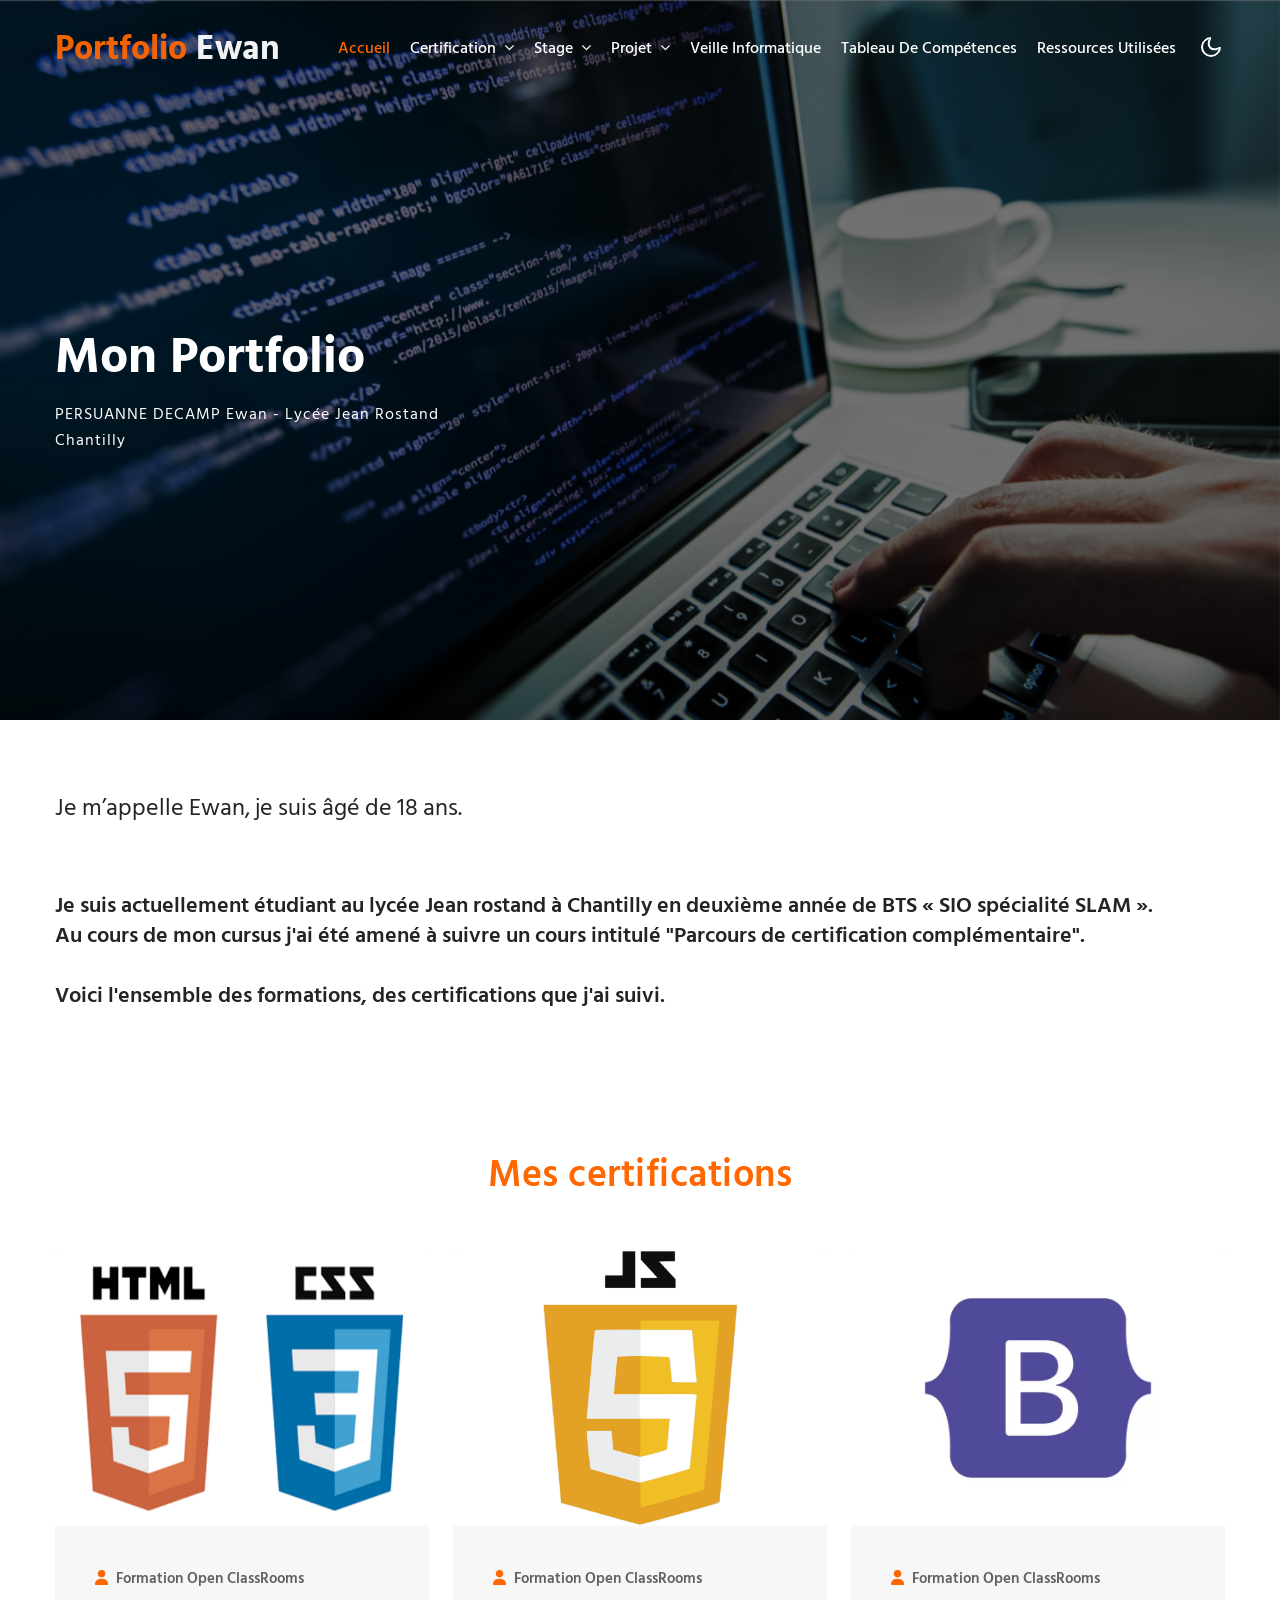
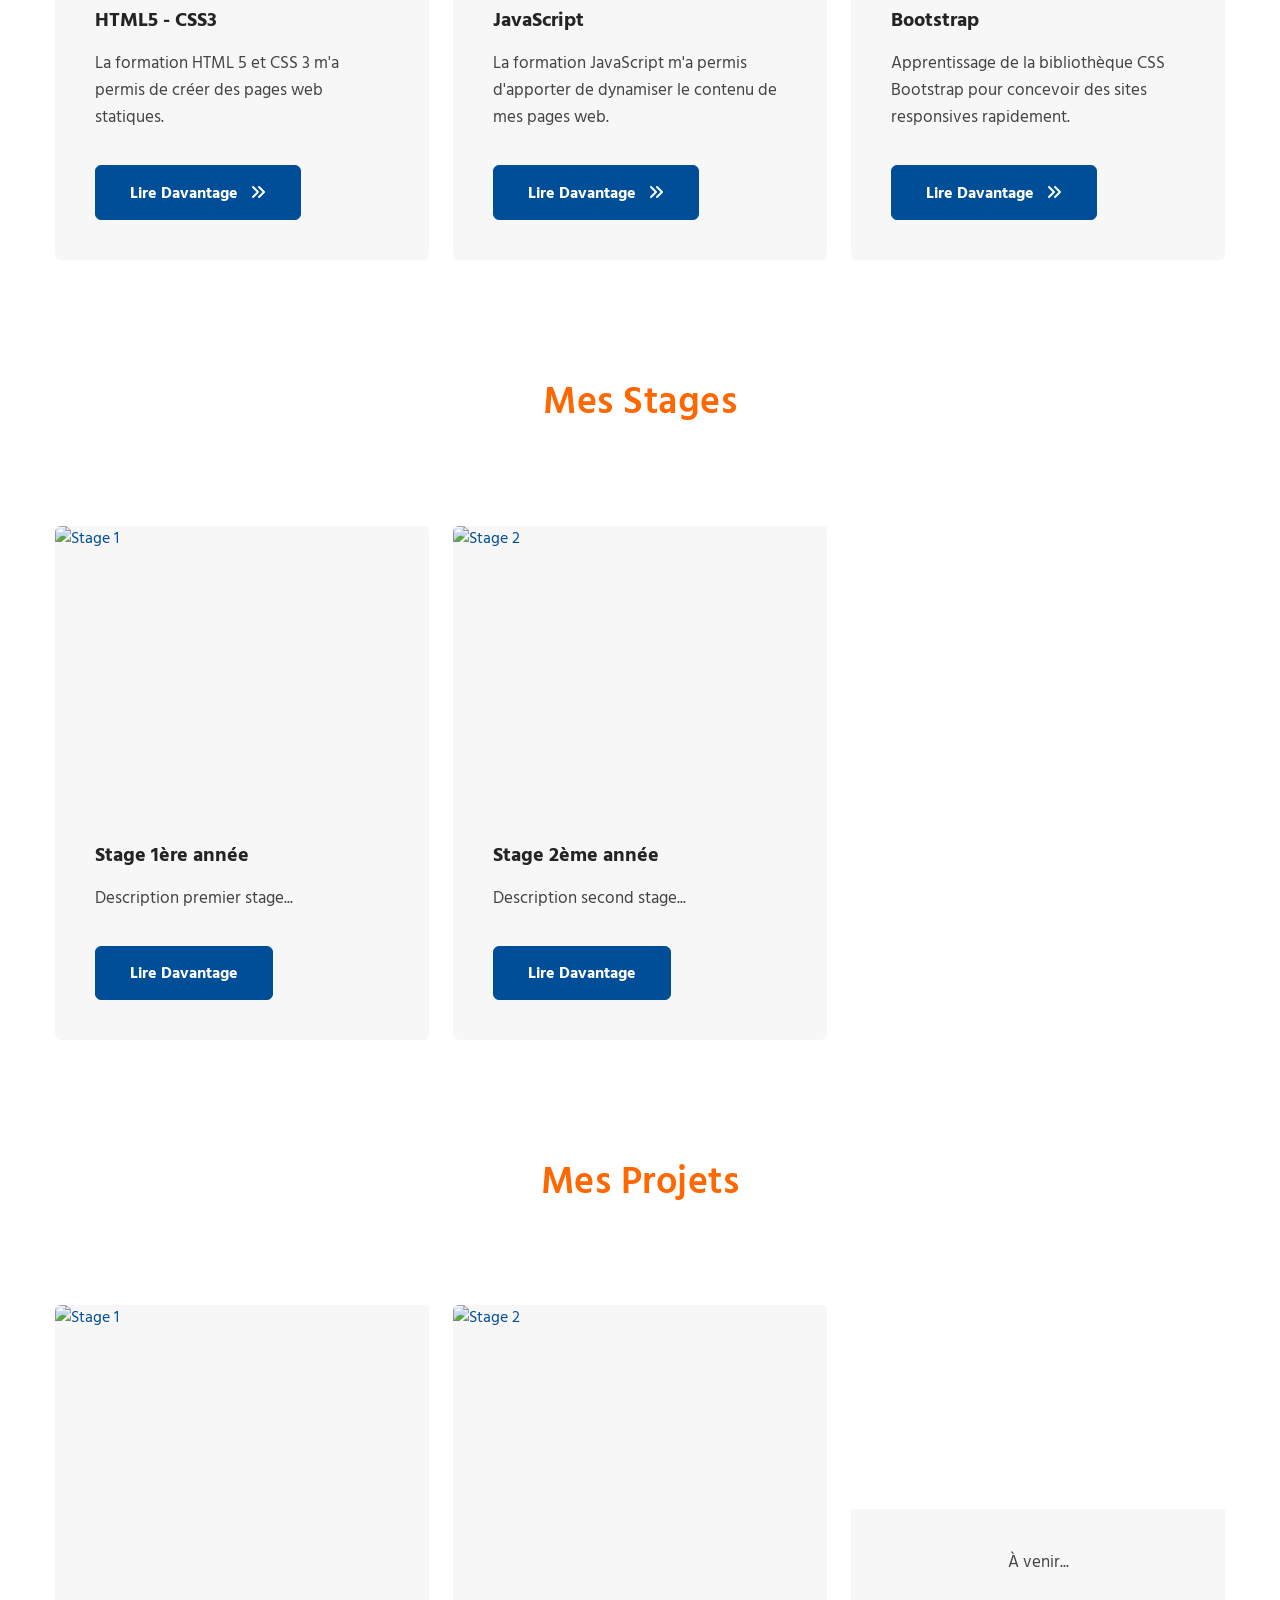
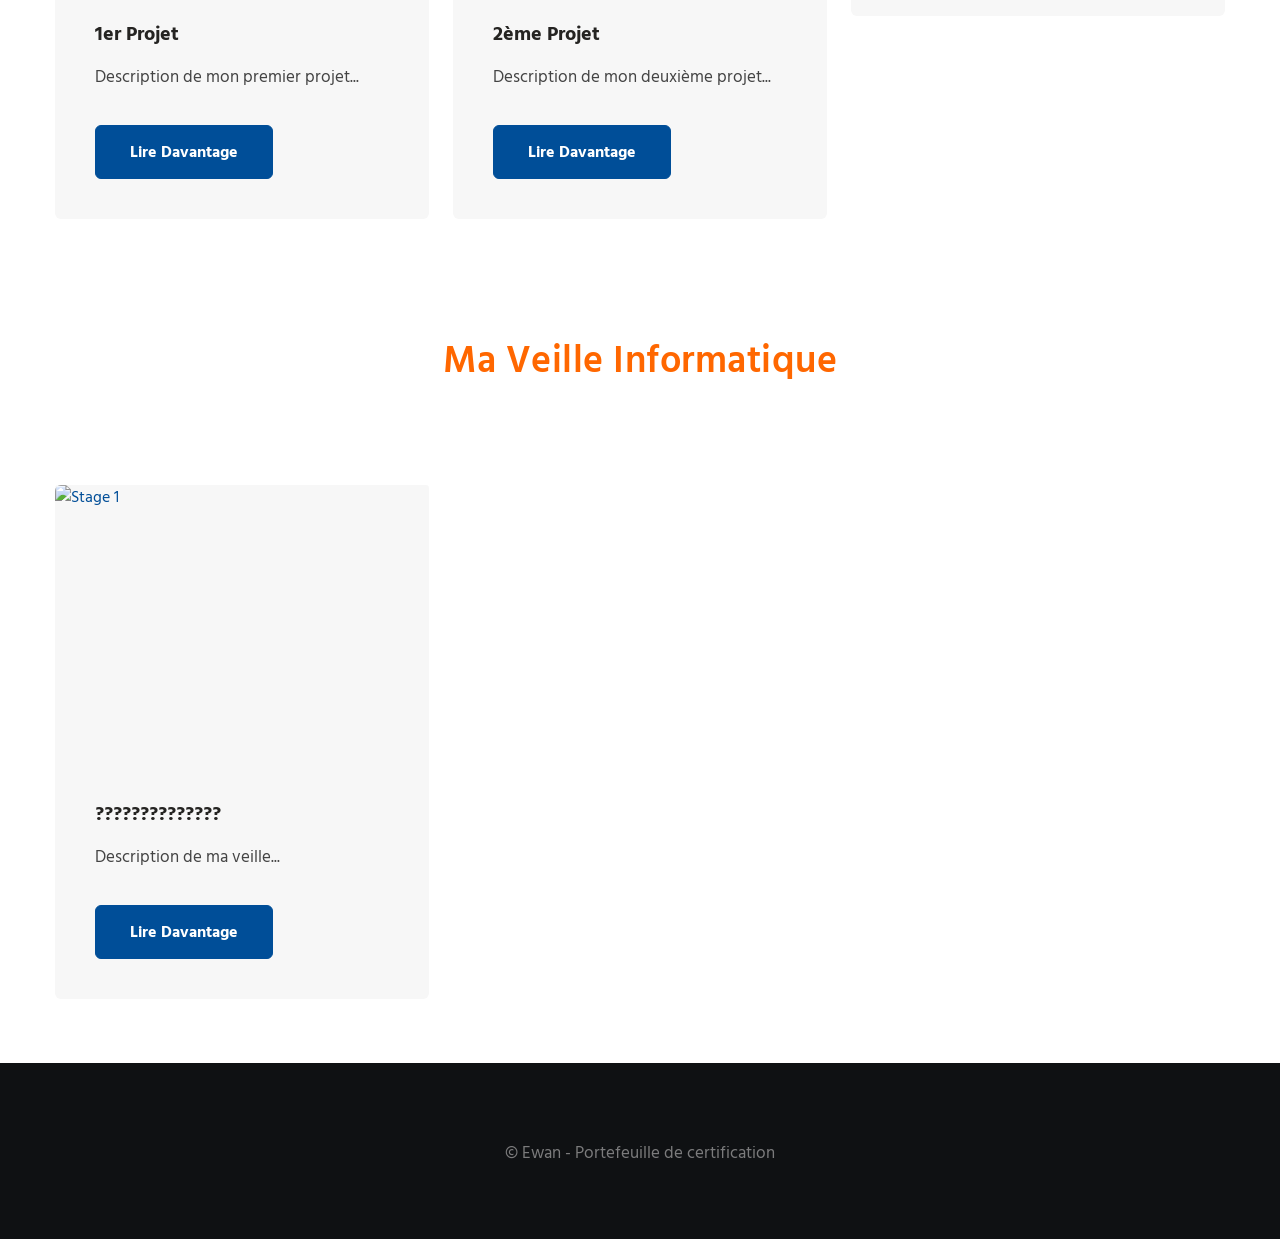
==== index.html @ 34024a9f "Ajout Excel" ====
<!doctype html>
<html lang="fr">

<head>
    <meta charset="utf-8">
    <meta name="viewport" content="width=device-width, initial-scale=1, shrink-to-fit=no">
    <title>Portfolio Ewan | BTS SIO</title>
    <link href="https://fonts.googleapis.com/css2?family=Hind+Siliguri:wght@300;400;500;600;700&display=swap"
        rel="stylesheet">
    <link rel="stylesheet" href="css/style.css">
    <link rel="stylesheet" href="css/font-awesome.min.css">
    <meta name="robots" content="noindex,nofollow,noarchive,nocache" />
    <meta name="robots" content="noimageindex">
</head>

<body>

    <header id="site-header" class="fixed-top">
        <div class="container">
            <nav class="navbar navbar-expand-lg navbar-light stroke py-lg-0">
                <h1><a class="navbar-brand pe-xl-5 pe-lg-4" href="index.html">
                        <span class="w3yellow">Portfolio</span> Ewan
                    </a></h1>
                <button class="navbar-toggler collapsed" type="button" data-bs-toggle="collapse"
                    data-bs-target="#navbarScroll" aria-controls="navbarScroll" aria-expanded="false"
                    aria-label="Toggle navigation">
                    <span class="navbar-toggler-icon fa icon-expand fa-bars"></span>
                    <span class="navbar-toggler-icon fa icon-close fa-times"></span>
                </button>
                <div class="collapse navbar-collapse" id="navbarScroll">
                    <ul class="navbar-nav me-lg-auto my-2 my-lg-0 navbar-nav-scroll">
                        <li class="nav-item">
                            <a class="nav-link active" aria-current="page" href="index.html">Accueil</a>
                        </li>
                        <li class="nav-item dropdown">
                            <a class="nav-link dropdown-toggle" href="#" id="navbarDropdown3" role="button"
                                data-bs-toggle="dropdown" aria-expanded="false">
                                Certification <span class="fa fa-angle-down ms-1"></span>
                            </a>
                            <ul class="dropdown-menu" aria-labelledby="navbarDropdown3">
                                <li><a class="dropdown-item pt-2" href="html.html">HTML - CSS</a></li>
                                <li><a class="dropdown-item" href="anssi.html">Cybersécurité ANSSI</a></li>
                                <li><a class="dropdown-item" href="bootstrap.html">Bootstrap</a></li>
                            </ul>
                        </li>
                        <li class="nav-item dropdown">
                            <a class="nav-link dropdown-toggle" href="#" id="navbarDropdown2" role="button"
                            data-bs-toggle="dropdown" aria-expanded="false">
                            Stage <span class="fa fa-angle-down ms-1"></span>
                        </a>
                        <ul class="dropdown-menu" aria-labelledby="navbarDropdown2">
                            <li><a class="dropdown-item pt-2" href="stage1.pdf" target="_blank">Première année</a>
                            </li>
                            <li><a class="dropdown-item" href="stage2.pdf" target="_blank">Seconde année</a></li>
                        </ul>
                    </li>
                    <li class="nav-item dropdown">
                        <a class="nav-link dropdown-toggle" href="#" id="navbarDropdown1" role="button"
                            data-bs-toggle="dropdown" aria-expanded="false">
                            Projet <span class="fa fa-angle-down ms-1"></span>
                        </a>
                        <ul class="dropdown-menu" aria-labelledby="navbarDropdown1">
                            <li><a class="dropdown-item pt-2" href="pp1.html">GSB</a></li>
                        </ul>
                    </li>
                    <li class="nav-item">
                        <a class="nav-link" href="veille.html">Veille informatique</a>
                    </li>
                    <li class="nav-item">
                        <a class="nav-link" href="./TABLEAU DE SYNTHESE Ewan PERSUANNE DECAMP.xlsx" target="_blank">Tableau de compétences</a>
                    </li>
                    <li class="nav-item">
                        <a class="nav-link" href="ressources.html">Ressources utilisées</a>
                    </li>
                </ul>
            </div>
            <div class="mobile-position">
                <nav class="navigation">
                    <div class="theme-switch-wrapper">
                        <label class="theme-switch" for="checkbox">
                            <input type="checkbox" id="checkbox">
                            <div class="mode-container">
                                <i class="gg-sun"></i>
                                <i class="gg-moon"></i>
                            </div>
                        </label>
                        </div>
                    </nav>
                </div>
            </nav>
        </div>
    </header>


    <section class="w3l-main-slider banner-slider" id="home">
        <div class="owl-one owl-carousel owl-theme">
            <div class="item">
                <div class="slider-info banner-view banner-top1">
                    <div class="container">
                        <div class="banner-info">
                            <h3><strong>Mon Portfolio</strong></h3>
                            <div class="banner-info-top">
                                <p>PERSUANNE DECAMP Ewan - Lycée Jean Rostand Chantilly</p>

                            </div>
                        </div>

                    </div>
                </div>
            </div>
        </div>


    </section>


    <section class="w3l-products w3l-faq-block py-5" id="projects">
        <div class="container py-lg-5 py-md-4 py-2">
            <div class="row ">
                <h3 class="title-w3l mb-lg-5 mb-4">Je m’appelle Ewan, je suis âgé de 18 ans.
                </h3>
                <h4 class="head">
                    Je suis actuellement étudiant au lycée Jean rostand à Chantilly en deuxième année de BTS « SIO
                    spécialité SLAM ». <br>
                    Au cours de mon cursus j'ai été amené à suivre un cours intitulé "Parcours de certification
                    complémentaire". <br>
                    <br> Voici l'ensemble des formations, des certifications que j'ai suivi.
                </h4>

            </div>
        </div>
    </section>

    <div style="margin: 8px auto; display: block; text-align:center;"></div>

    <section class="w3l-courses" id="blog">
        <div class="blog py-5" id="classes">
            <div class="container py-lg-5">
                <div class="header-secw3 text-center">
                    <h3 class="title-subhny mb-2"><span>Mes certifications</span></h3>

                </div>

                <div class="row align-items-center">
                    <div class="col-lg-4 col-md-6 mt-lg-5 mt-4">
                        <div class="card h-100">
                            <div class="card-header p-0 position-relative">
                                <a href="html.html" class="zoom d-block">
                                    <img class="card-img-bottom d-block" src="images/htmlcss.png" alt="Card image cap">
                                </a>
                            </div>
                            <div class="card-body course-details">
                                <div class="course-meta mb-3">
                                    <div class="meta-item course-lesson">
                                        <a href="#"><span class="fas fa-user"></span>
                                            <span class="meta-value">Formation Open ClassRooms </span></a>
                                    </div>
                                </div>
                                <a href="html.html" class="course-desc">HTML5 - CSS3</a>
                                <p class="mt-3">La formation HTML 5 et CSS 3 m'a permis de créer des pages web
                                    statiques.</p>
                                <div class="blog-bottom-info">
                                    <a href="html.html" class="btn btn-primary btn-style mt-4">Lire davantage
                                        <span class="fas fa-angle-double-right ms-2"></span></a>
                                </div>
                            </div>
                        </div>
                    </div>

                    <div class="col-lg-4 col-md-6 mt-lg-5 mt-4">
                        <div class="card h-100">
                            <div class="card-header p-0 position-relative">
                                <a href="cyber.html" class="zoom d-block">
                                    <img class="card-img-bottom d-block" src="images/JavaScript.jpg" alt="Card image cap">
                                </a>
                            </div>
                            <div class="card-body course-details">
                                <div class="course-meta mb-3">
                                    <div class="meta-item course-lesson">
                                        <a href="#"><span class="fas fa-user"></span>
                                            <span class="meta-value">Formation Open ClassRooms </span></a>
                                    </div>
                                </div>
                                <a href="cyber.html" class="course-desc">JavaScript</a>
                                <p class="mt-3">La formation JavaScript m'a permis d'apporter de 
                                    dynamiser le contenu de mes pages web.</p>
                                <div class="blog-bottom-info">
                                    <a href="cyber.html" class="btn btn-primary btn-style mt-4">Lire davantage
                                        <span class="fas fa-angle-double-right ms-2"></span></a>
                                </div>
                            </div>
                        </div>
                    </div>

                    <div class="col-lg-4 col-md-6 mt-lg-5 mt-4">
                        <div class="card h-100">
                            <div class="card-header p-0 position-relative">
                                <a href="bootstrap.html" class="zoom d-block">
                                    <img class="card-img-bottom d-block" src="images/bootstrap.jpg" alt="Card image cap">
                                </a>
                            </div>
                            <div class="card-body course-details">
                                <div class="course-meta mb-3">
                                    <div class="meta-item course-lesson">
                                        <a href="#"><span class="fas fa-user"></span>
                                            <span class="meta-value">Formation Open ClassRooms </span></a>
                                    </div>
                                </div>
                                <a href="bootstrap.html" class="course-desc">Bootstrap</a>
                                <p class="mt-3">Apprentissage de la bibliothèque CSS Bootstrap pour concevoir des sites
                                    responsives rapidement.</p>
                                <div class="blog-bottom-info">
                                    <a href="bootstrap.html" class="btn btn-primary btn-style mt-4">Lire davantage
                                        <span class="fas fa-angle-double-right ms-2"></span></a>
                                </div>
                            </div>
                        </div>
                    </div>
                </div>

            </div>
        </div>
        </div>
    </section>

    <section class="w3l-courses" id="stage">
        <div class="blog py-5">
            <div class="container py-lg-5">
                <div class="header-secw3 text-center mb-5">
                    <h3 class="title-subhny mb-2"><span>Mes Stages</span></h3>
                </div>
                <div class="row align-items-center">
                    <div class="col-lg-4 col-md-6 mt-lg-5 mt-4">
                        <div class="card h-100">
                            <div class="card-header p-0 position-relative">
                                <a href="stage1.pdf" target="_blank" class="zoom d-block">
                                    <img class="card-img-bottom d-block" src="images/stage.png" alt="Stage 1">
                                </a>
                            </div>
                            <div class="card-body course-details">
                                <a href="stage1.pdf" target="_blank" class="course-desc">Stage 1ère année</a>
                                <p class="mt-3">Description premier stage...</p>
                                <div class="blog-bottom-info">
                                    <a href="stage1.pdf" target="_blank" class="btn btn-primary btn-style mt-4">Lire
                                        davantage</a>
                                </div>
                            </div>
                        </div>
                    </div>
                    <div class="col-lg-4 col-md-6 mt-lg-5 mt-4">
                        <div class="card h-100">
                            <div class="card-header p-0 position-relative">
                                <a href="stage2.pdf" target="_blank" class="zoom d-block">
                                    <img class="card-img-bottom d-block" src="images/stage.png" alt="Stage 2">
                                </a>
                            </div>
                            <div class="card-body course-details">
                                <a href="stage2.pdf" target="_blank" class="course-desc">Stage 2ème année</a>
                                <p class="mt-3">Description second stage...</p>
                                <div class="blog-bottom-info">
                                    <a href="stage2.pdf" target="_blank" class="btn btn-primary btn-style mt-4">Lire
                                        davantage</a>
                                </div>
                            </div>
                        </div>
                    </div>
                </div>
            </div>
        </div>
    </section>

    <section class="w3l-courses" id="stage">
        <div class="blog py-5">
            <div class="container py-lg-5">
                <div class="header-secw3 text-center mb-5">
                    <h3 class="title-subhny mb-2"><span>Mes Projets</span></h3>
                </div>
                <div class="row align-items-center">
                    <div class="col-lg-4 col-md-6 mt-lg-5 mt-4">
                        <div class="card h-100">
                            <div class="card-header p-0 position-relative">
                                <a href="stage1.pdf" target="_blank" class="zoom d-block">
                                    <img class="card-img-bottom d-block" src="images/stage.png" alt="Stage 1">
                                </a>
                            </div>
                            <div class="card-body course-details">
                                <a href="stage1.pdf" target="_blank" class="course-desc">1er Projet</a>
                                <p class="mt-3">Description de mon premier projet...</p>
                                <div class="blog-bottom-info">
                                    <a href="stage1.pdf" target="_blank" class="btn btn-primary btn-style mt-4">Lire
                                        davantage</a>
                                </div>
                            </div>
                        </div>
                    </div>
                    <div class="col-lg-4 col-md-6 mt-lg-5 mt-4">
                        <div class="card h-100">
                            <div class="card-header p-0 position-relative">
                                <a href="stage2.pdf" target="_blank" class="zoom d-block">
                                    <img class="card-img-bottom d-block" src="images/stage.png" alt="Stage 2">
                                </a>
                            </div>
                            <div class="card-body course-details">
                                <a href="stage2.pdf" target="_blank" class="course-desc">2ème Projet</a>
                                <p class="mt-3">Description de mon deuxième projet...</p>
                                <div class="blog-bottom-info">
                                    <a href="stage2.pdf" target="_blank" class="btn btn-primary btn-style mt-4">Lire
                                        davantage</a>
                                </div>
                            </div>
                        </div>
                    </div>
                    <div class="col-lg-4 col-md-6 mt-lg-5 mt-4">
                        <div class="card h-100">
                            <div class="card-body course-details d-flex align-items-center justify-content-center">
                                <p>À venir...</p>
                            </div>
                        </div>
                    </div>
                </div>
            </div>
        </div>
    </section>

    <section class="w3l-courses" id="stage">
        <div class="blog py-5">
            <div class="container py-lg-5">
                <div class="header-secw3 text-center mb-5">
                    <h3 class="title-subhny mb-2"><span>Ma Veille Informatique</span></h3>
                </div>
                <div class="row align-items-center">
                    <div class="col-lg-4 col-md-6 mt-lg-5 mt-4">
                        <div class="card h-100">
                            <div class="card-header p-0 position-relative">
                                <a href="stage1.pdf" target="_blank" class="zoom d-block">
                                    <img class="card-img-bottom d-block" src="images/stage.png" alt="Stage 1">
                                </a>
                            </div>
                            <div class="card-body course-details">
                                <a href="stage1.pdf" target="_blank" class="course-desc">??????????????</a>
                                <p class="mt-3">Description de ma veille...</p>
                                <div class="blog-bottom-info">
                                    <a href="stage1.pdf" target="_blank" class="btn btn-primary btn-style mt-4">Lire
                                        davantage</a>
                                </div>
                            </div>
                        </div>
                    </div>
                </div>
            </div>
        </div>
    </section>

    <footer class="w3l-footer-29-main">
        <div class="footer-29 py-5">
            <div class="container py-lg-4">

                <div class="bottom-copies text-center">
                    <p class="copy-footer-29">© Ewan - Portefeuille de certification
                    </p>
                </div>
            </div>
        </div>


        <button onclick="topFunction()" id="movetop" title="Go to top">
            <span class="fa fa-angle-up"></span>
        </button>
        <script>

            window.onscroll = function () {
                scrollFunction()
            };

            function scrollFunction() {
                if (document.body.scrollTop > 20 || document.documentElement.scrollTop > 20) {
                    document.getElementById("movetop").style.display = "block";
                } else {
                    document.getElementById("movetop").style.display = "none";
                }
            }


            function topFunction() {
                document.body.scrollTop = 0;
                document.documentElement.scrollTop = 0;
            }

        </script>


    </footer>

    <script src="js/jquery-3.3.1.min.js"></script>
    <script src="js/theme-change.js"></script>

    <script src="js/jquery-1.9.1.min.js"></script>

    <script>
        const items = document.querySelectorAll(".accordion button");

        function toggleAccordion() {
            const itemToggle = this.getAttribute('aria-expanded');

            for (i = 0; i < items.length; i++) {
                items[i].setAttribute('aria-expanded', 'false');
            }

            if (itemToggle == 'false') {
                this.setAttribute('aria-expanded', 'true');
            }
        }

        items.forEach(item => item.addEventListener('click', toggleAccordion));

    </script>


    <script src="js/easyResponsiveTabs.js"></script>

    <script type="text/javascript">
        $(document).ready(function () {

            $('#parentHorizontalTab').easyResponsiveTabs({
                type: 'default', //Types: default, vertical, accordion
                width: 'auto', //auto or any width like 600px
                fit: true, // 100% fit in a container
                tabidentify: 'hor_1', // The tab groups identifier
                activate: function (event) { // Callback function if tab is switched
                    var $tab = $(this);
                    var $info = $('#nested-tabInfo');
                    var $name = $('span', $info);
                    $name.text($tab.text());
                    $info.show();
                }
            });
        });

    </script>

    <script src="js/owl.carousel.js"></script>

    <script>
        $(document).ready(function () {
            $('.owl-one').owlCarousel({
                loop: true,
                margin: 0,
                nav: false,
                responsiveClass: true,
                autoplay: true,
                autoplayTimeout: 5000,
                autoplaySpeed: 1000,
                autoplayHoverPause: false,
                responsive: {
                    0: {
                        items: 1
                    },
                    480: {
                        items: 1
                    },
                    667: {
                        items: 1
                    },
                    1000: {
                        items: 1
                    }
                }
            })
        })

    </script>

    <script>
        $(document).ready(function () {
            $("#owl-demo1").owlCarousel({
                loop: true,
                margin: 200,
                nav: false,
                responsiveClass: true,
                responsive: {
                    0: {
                        items: 1,
                        nav: false
                    },
                    736: {
                        items: 1,
                        nav: false
                    },
                    1000: {
                        items: 2,
                        nav: false,
                        margin: 30,
                        loop: false
                    }
                }
            })
        })

    </script>

    <script src="js/jquery.magnific-popup.min.js"></script>
    <script>
        $(document).ready(function () {
            $('.popup-with-zoom-anim').magnificPopup({
                type: 'inline',

                fixedContentPos: false,
                fixedBgPos: true,

                overflowY: 'auto',

                closeBtnInside: true,
                preloader: false,

                midClick: true,
                removalDelay: 300,
                mainClass: 'my-mfp-zoom-in'
            });

            $('.popup-with-move-anim').magnificPopup({
                type: 'inline',

                fixedContentPos: false,
                fixedBgPos: true,

                overflowY: 'auto',

                closeBtnInside: true,
                preloader: false,

                midClick: true,
                removalDelay: 300,
                mainClass: 'my-mfp-slide-bottom'
            });
        });

    </script>

    <script>
        $(window).on("scroll", function () {
            var scroll = $(window).scrollTop();

            if (scroll >= 80) {
                $("#site-header").addClass("nav-fixed");
            } else {
                $("#site-header").removeClass("nav-fixed");
            }
        });


        $(".navbar-toggler").on("click", function () {
            $("header").toggleClass("active");
        });
        $(document).on("ready", function () {
            if ($(window).width() > 991) {
                $("header").removeClass("active");
            }
            $(window).on("resize", function () {
                if ($(window).width() > 991) {
                    $("header").removeClass("active");
                }
            });
        });

    </script>

    <script>
        $(function () {
            $('.navbar-toggler').click(function () {
                $('body').toggleClass('noscroll');
            })
        });
    </script>

    <script src="js/bootstrap.min.js"></script>


</body>

</html>
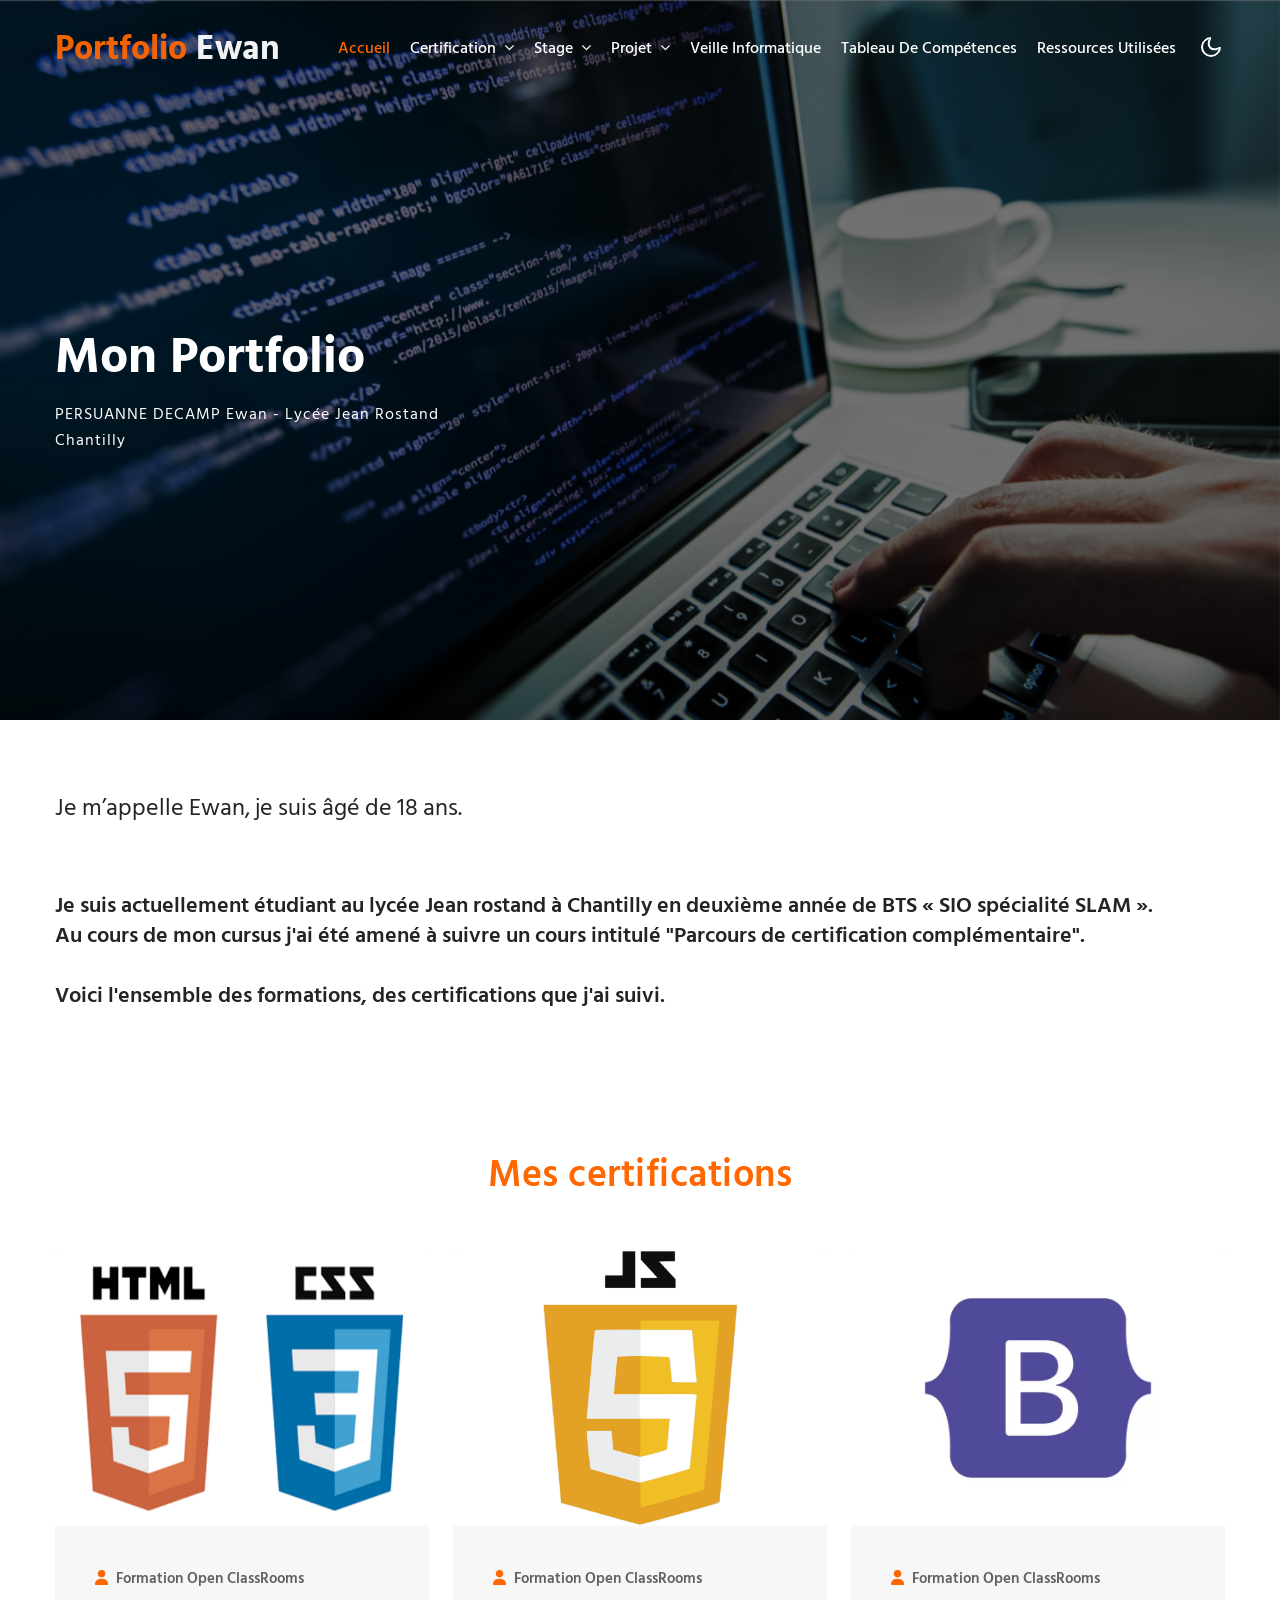
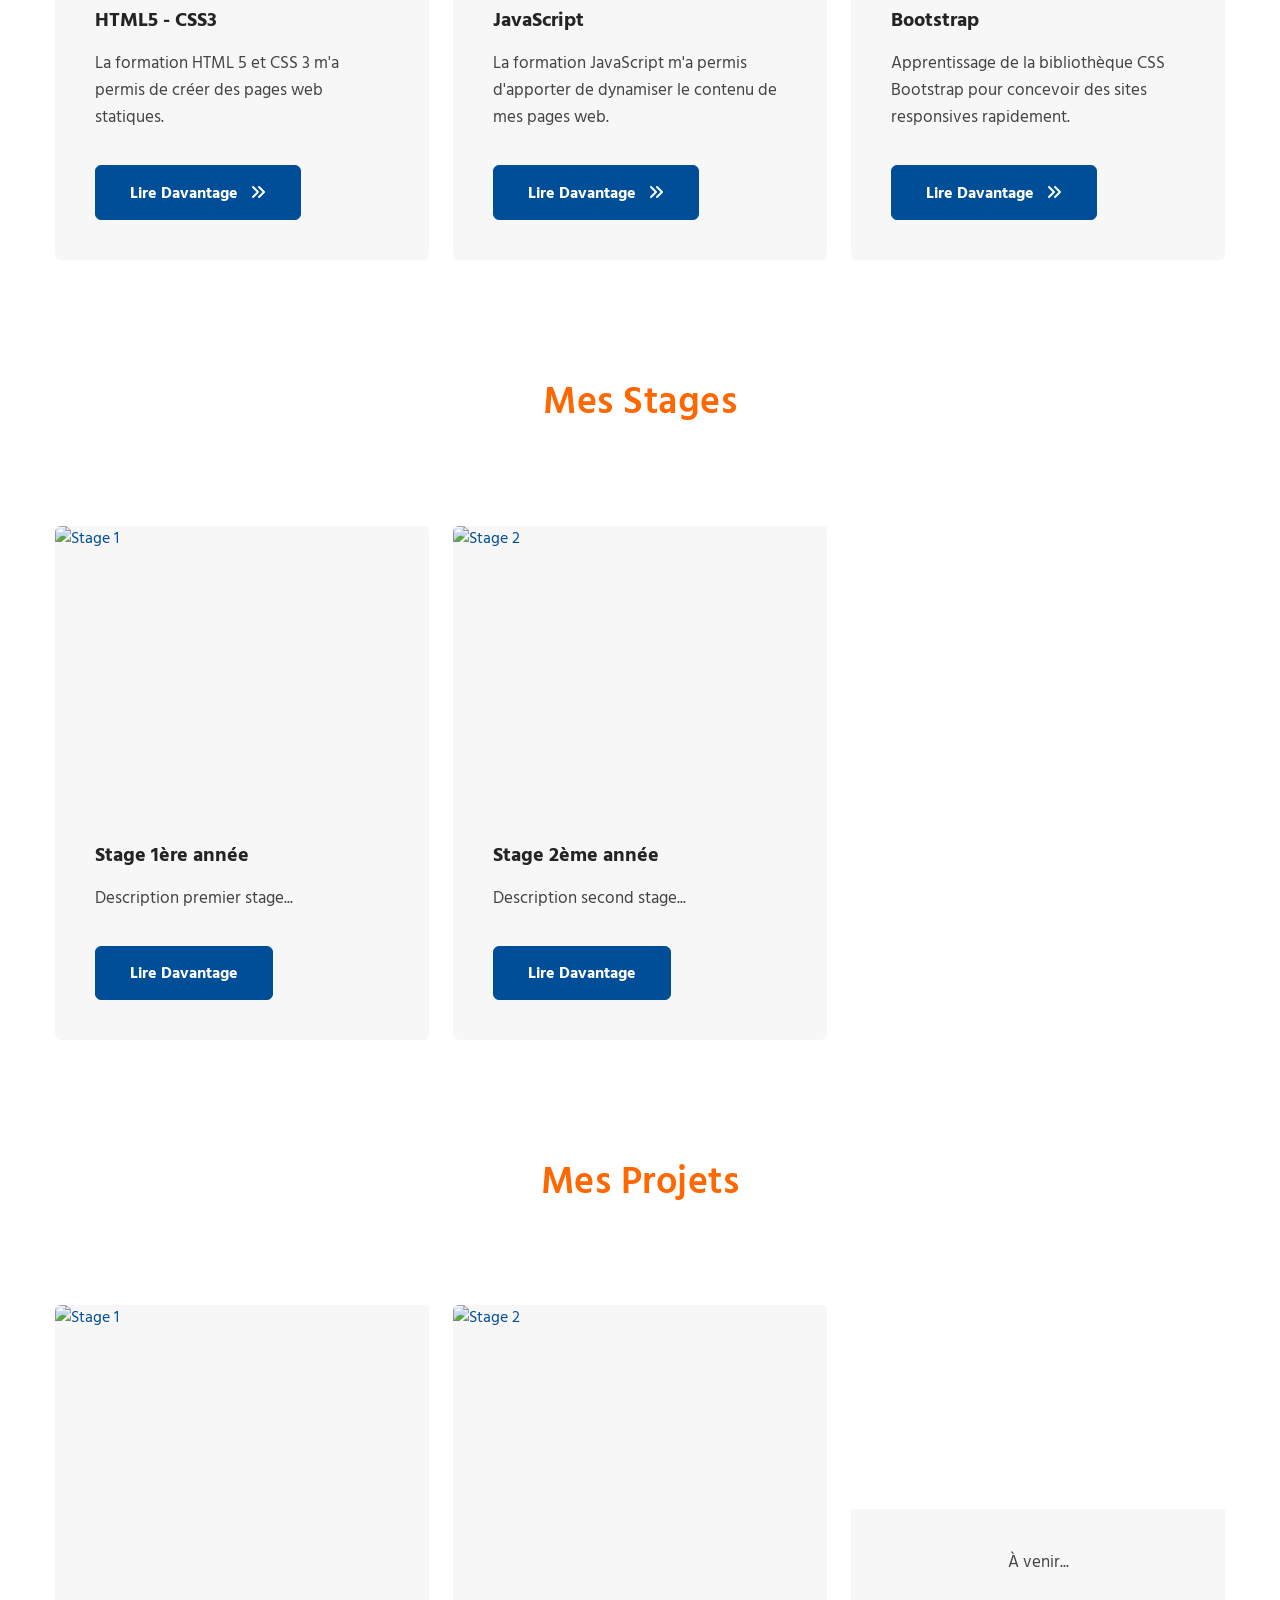
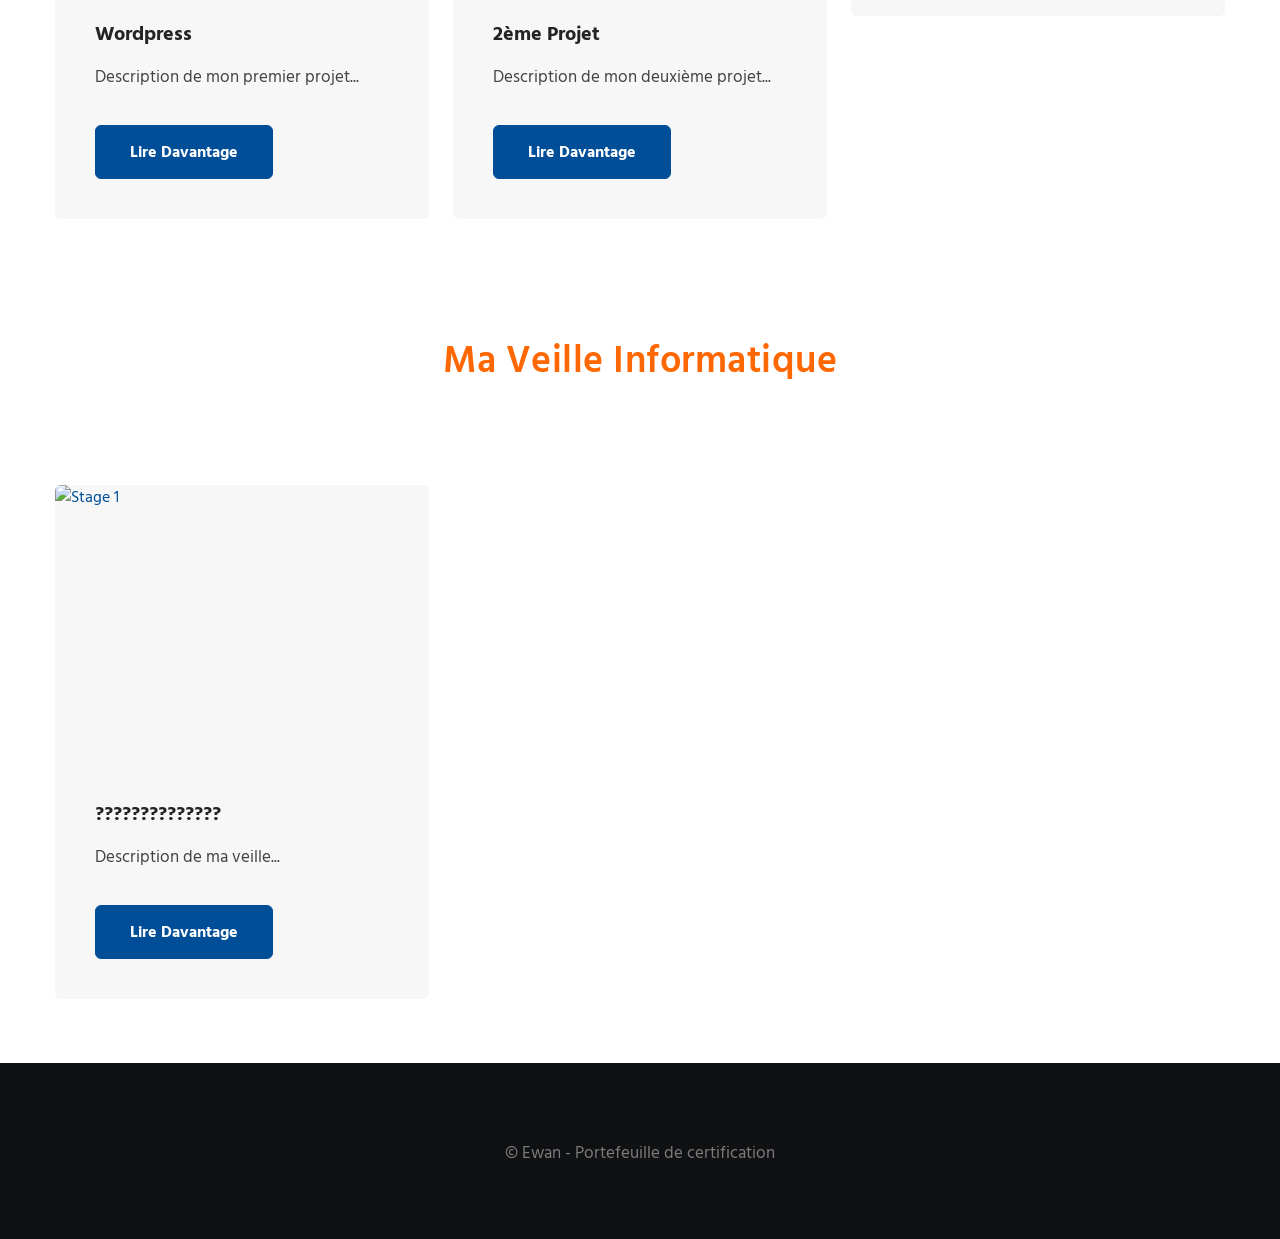
==== commit a351377a: "Ajout Wordpress2" ====
--- a/index.html
+++ b/index.html
@@ -4,7 +4,7 @@
 <head>
     <meta charset="utf-8">
     <meta name="viewport" content="width=device-width, initial-scale=1, shrink-to-fit=no">
-    <title>Portfolio Ewan | BTS SIO</title>
+    <title>Portfolio Ewan | Accueil</title>
     <link href="https://fonts.googleapis.com/css2?family=Hind+Siliguri:wght@300;400;500;600;700&display=swap"
         rel="stylesheet">
     <link rel="stylesheet" href="css/style.css">
@@ -60,14 +60,14 @@
                             Projet <span class="fa fa-angle-down ms-1"></span>
                         </a>
                         <ul class="dropdown-menu" aria-labelledby="navbarDropdown1">
-                            <li><a class="dropdown-item pt-2" href="pp1.html">GSB</a></li>
+                            <li><a class="dropdown-item pt-2" href="wordpress.html">Wordpress</a></li>
                         </ul>
                     </li>
                     <li class="nav-item">
                         <a class="nav-link" href="veille.html">Veille informatique</a>
                     </li>
                     <li class="nav-item">
-                        <a class="nav-link" href="./TABLEAU DE SYNTHESE Ewan PERSUANNE DECAMP.xlsx" target="_blank">Tableau de compétences</a>
+                        <a class="nav-link" href="./Tableau.pdf" target="_blank">Tableau de compétences</a>
                     </li>
                     <li class="nav-item">
                         <a class="nav-link" href="ressources.html">Ressources utilisées</a>
@@ -284,10 +284,10 @@
                                 </a>
                             </div>
                             <div class="card-body course-details">
-                                <a href="stage1.pdf" target="_blank" class="course-desc">1er Projet</a>
+                                <a href="wordpress.html" target="_blank" class="course-desc">Wordpress</a>
                                 <p class="mt-3">Description de mon premier projet...</p>
                                 <div class="blog-bottom-info">
-                                    <a href="stage1.pdf" target="_blank" class="btn btn-primary btn-style mt-4">Lire
+                                    <a href="wordpress.html" target="_blank" class="btn btn-primary btn-style mt-4">Lire
                                         davantage</a>
                                 </div>
                             </div>
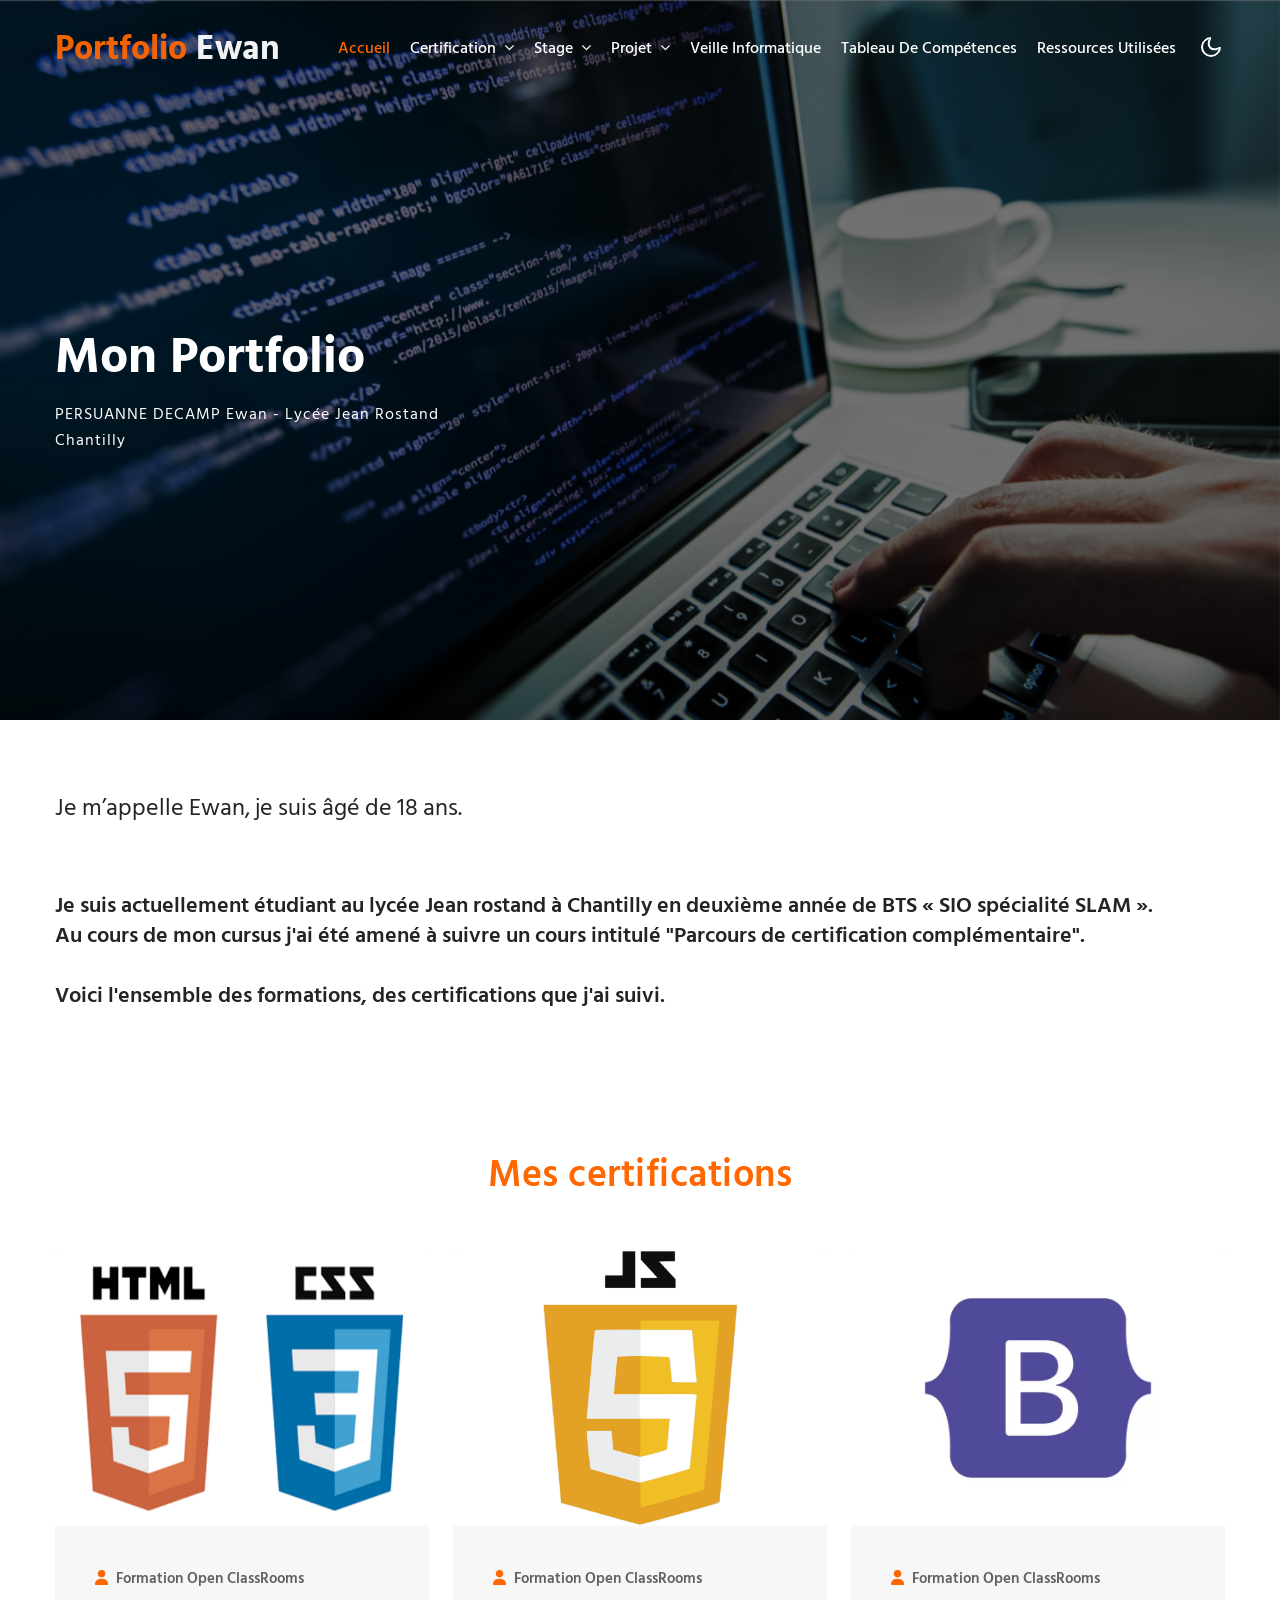
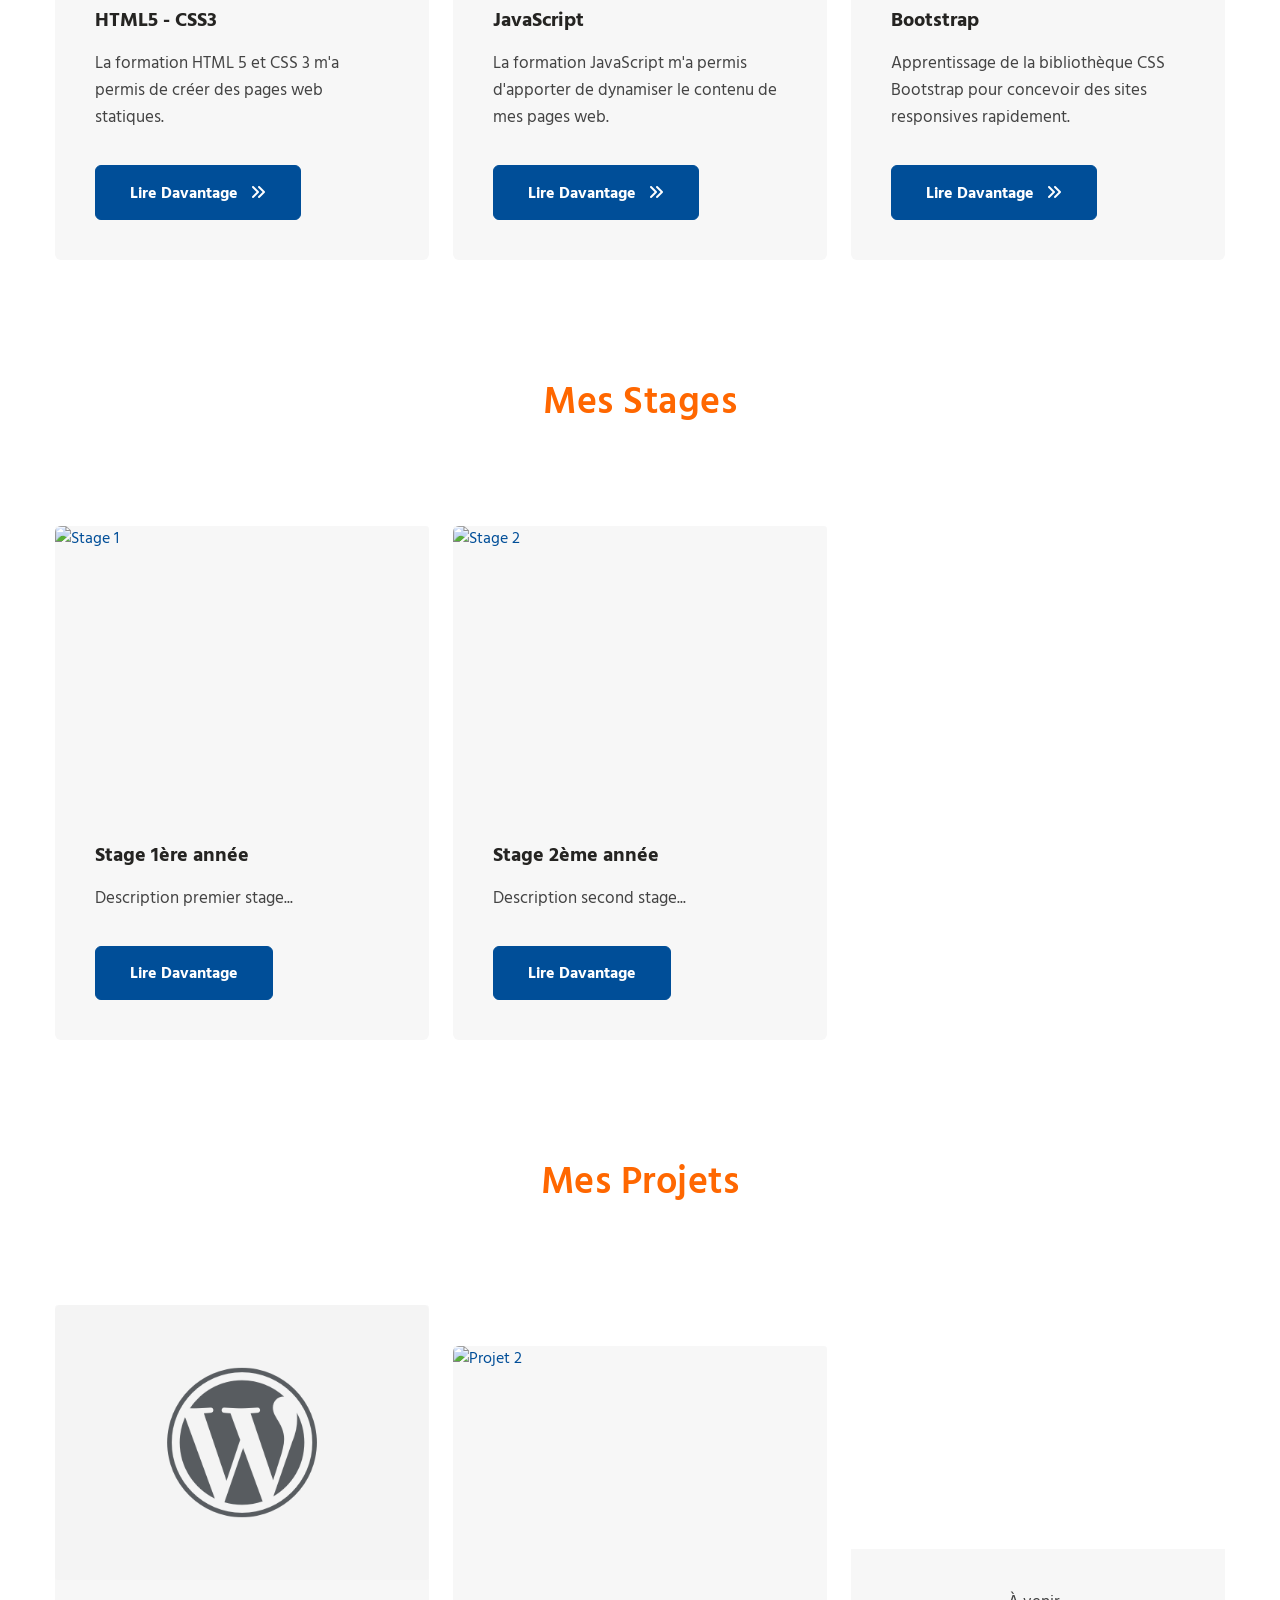
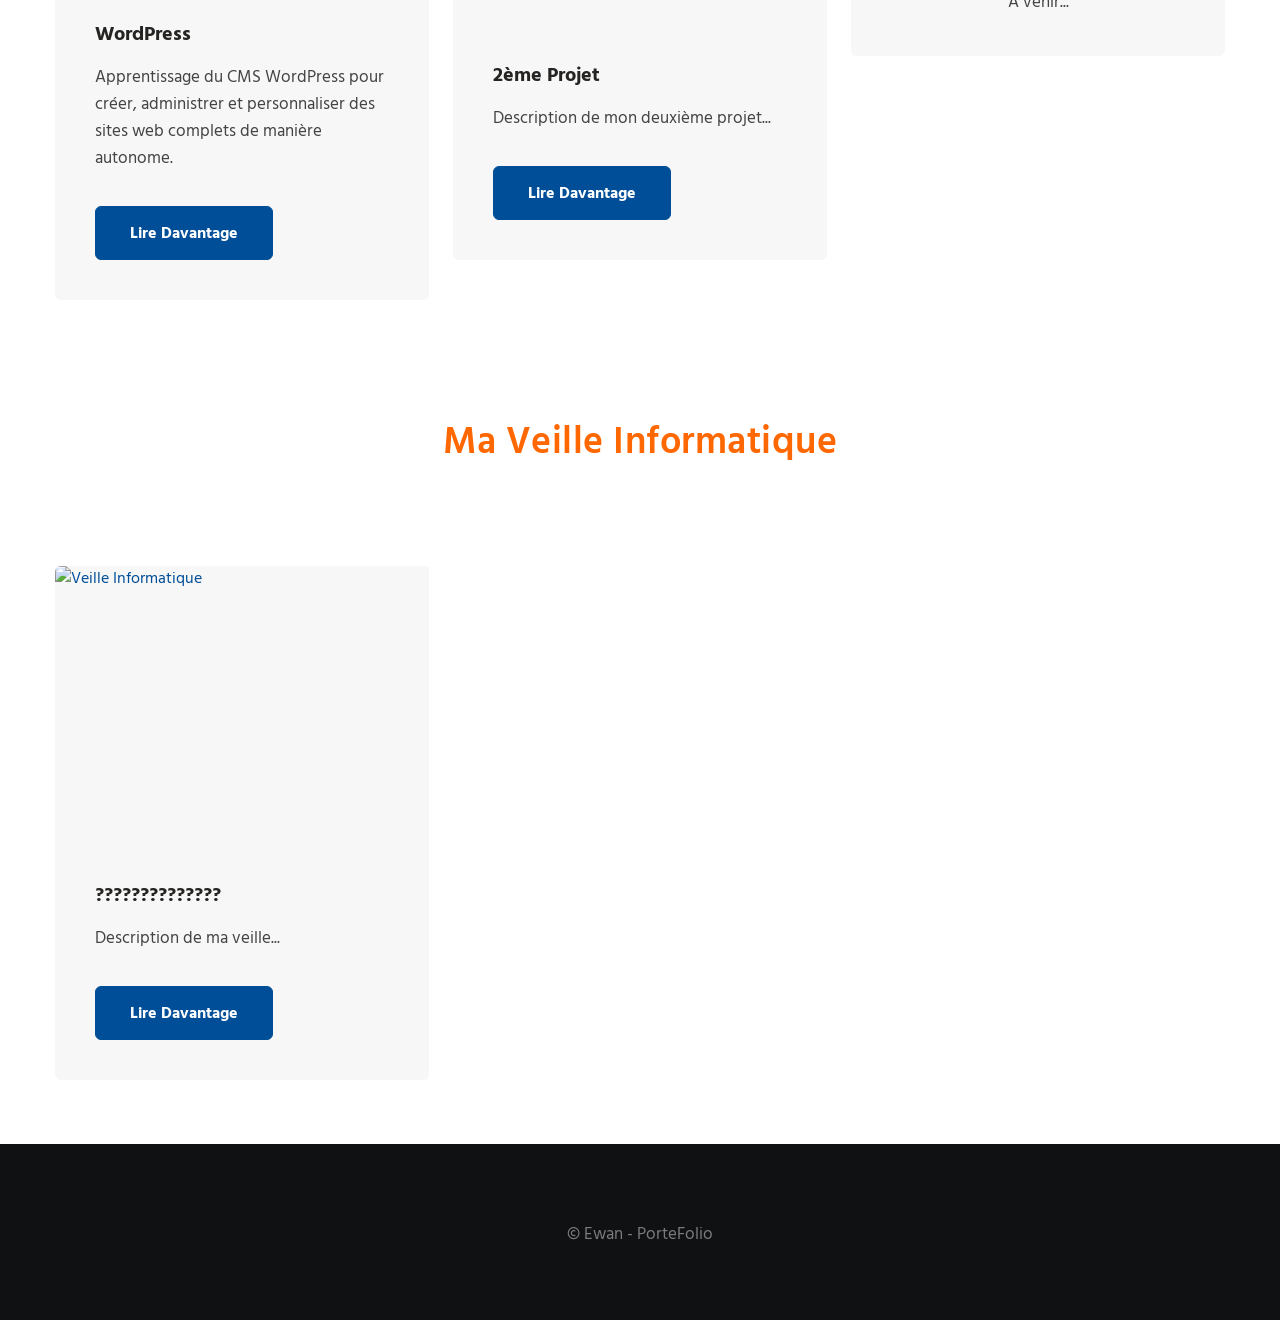
==== commit 289a7b20: "Ajout page WordPress" ====
--- a/index.html
+++ b/index.html
@@ -39,7 +39,7 @@
                             </a>
                             <ul class="dropdown-menu" aria-labelledby="navbarDropdown3">
                                 <li><a class="dropdown-item pt-2" href="html.html">HTML - CSS</a></li>
-                                <li><a class="dropdown-item" href="anssi.html">Cybersécurité ANSSI</a></li>
+                                <li><a class="dropdown-item" href="anssi.html">JavaScript</a></li>
                                 <li><a class="dropdown-item" href="bootstrap.html">Bootstrap</a></li>
                             </ul>
                         </li>
@@ -280,12 +280,12 @@
                         <div class="card h-100">
                             <div class="card-header p-0 position-relative">
                                 <a href="stage1.pdf" target="_blank" class="zoom d-block">
-                                    <img class="card-img-bottom d-block" src="images/stage.png" alt="Stage 1">
-                                </a>
-                            </div>
-                            <div class="card-body course-details">
-                                <a href="wordpress.html" target="_blank" class="course-desc">Wordpress</a>
-                                <p class="mt-3">Description de mon premier projet...</p>
+                                    <img class="card-img-bottom d-block" src="images/logoWordpress.png" alt="Projet 1">
+                                </a>
+                            </div>
+                            <div class="card-body course-details">
+                                <a href="wordpress.html" target="_blank" class="course-desc">WordPress</a>
+                                <p class="mt-3">Apprentissage du CMS WordPress pour créer, administrer et personnaliser des sites web complets de manière autonome.</p>
                                 <div class="blog-bottom-info">
                                     <a href="wordpress.html" target="_blank" class="btn btn-primary btn-style mt-4">Lire
                                         davantage</a>
@@ -297,7 +297,7 @@
                         <div class="card h-100">
                             <div class="card-header p-0 position-relative">
                                 <a href="stage2.pdf" target="_blank" class="zoom d-block">
-                                    <img class="card-img-bottom d-block" src="images/stage.png" alt="Stage 2">
+                                    <img class="card-img-bottom d-block" src="images/stage.png" alt="Projet 2">
                                 </a>
                             </div>
                             <div class="card-body course-details">
@@ -333,7 +333,7 @@
                         <div class="card h-100">
                             <div class="card-header p-0 position-relative">
                                 <a href="stage1.pdf" target="_blank" class="zoom d-block">
-                                    <img class="card-img-bottom d-block" src="images/stage.png" alt="Stage 1">
+                                    <img class="card-img-bottom d-block" src="images/stage.png" alt="Veille Informatique">
                                 </a>
                             </div>
                             <div class="card-body course-details">
@@ -356,7 +356,7 @@
             <div class="container py-lg-4">
 
                 <div class="bottom-copies text-center">
-                    <p class="copy-footer-29">© Ewan - Portefeuille de certification
+                    <p class="copy-footer-29">© Ewan - PorteFolio
                     </p>
                 </div>
             </div>
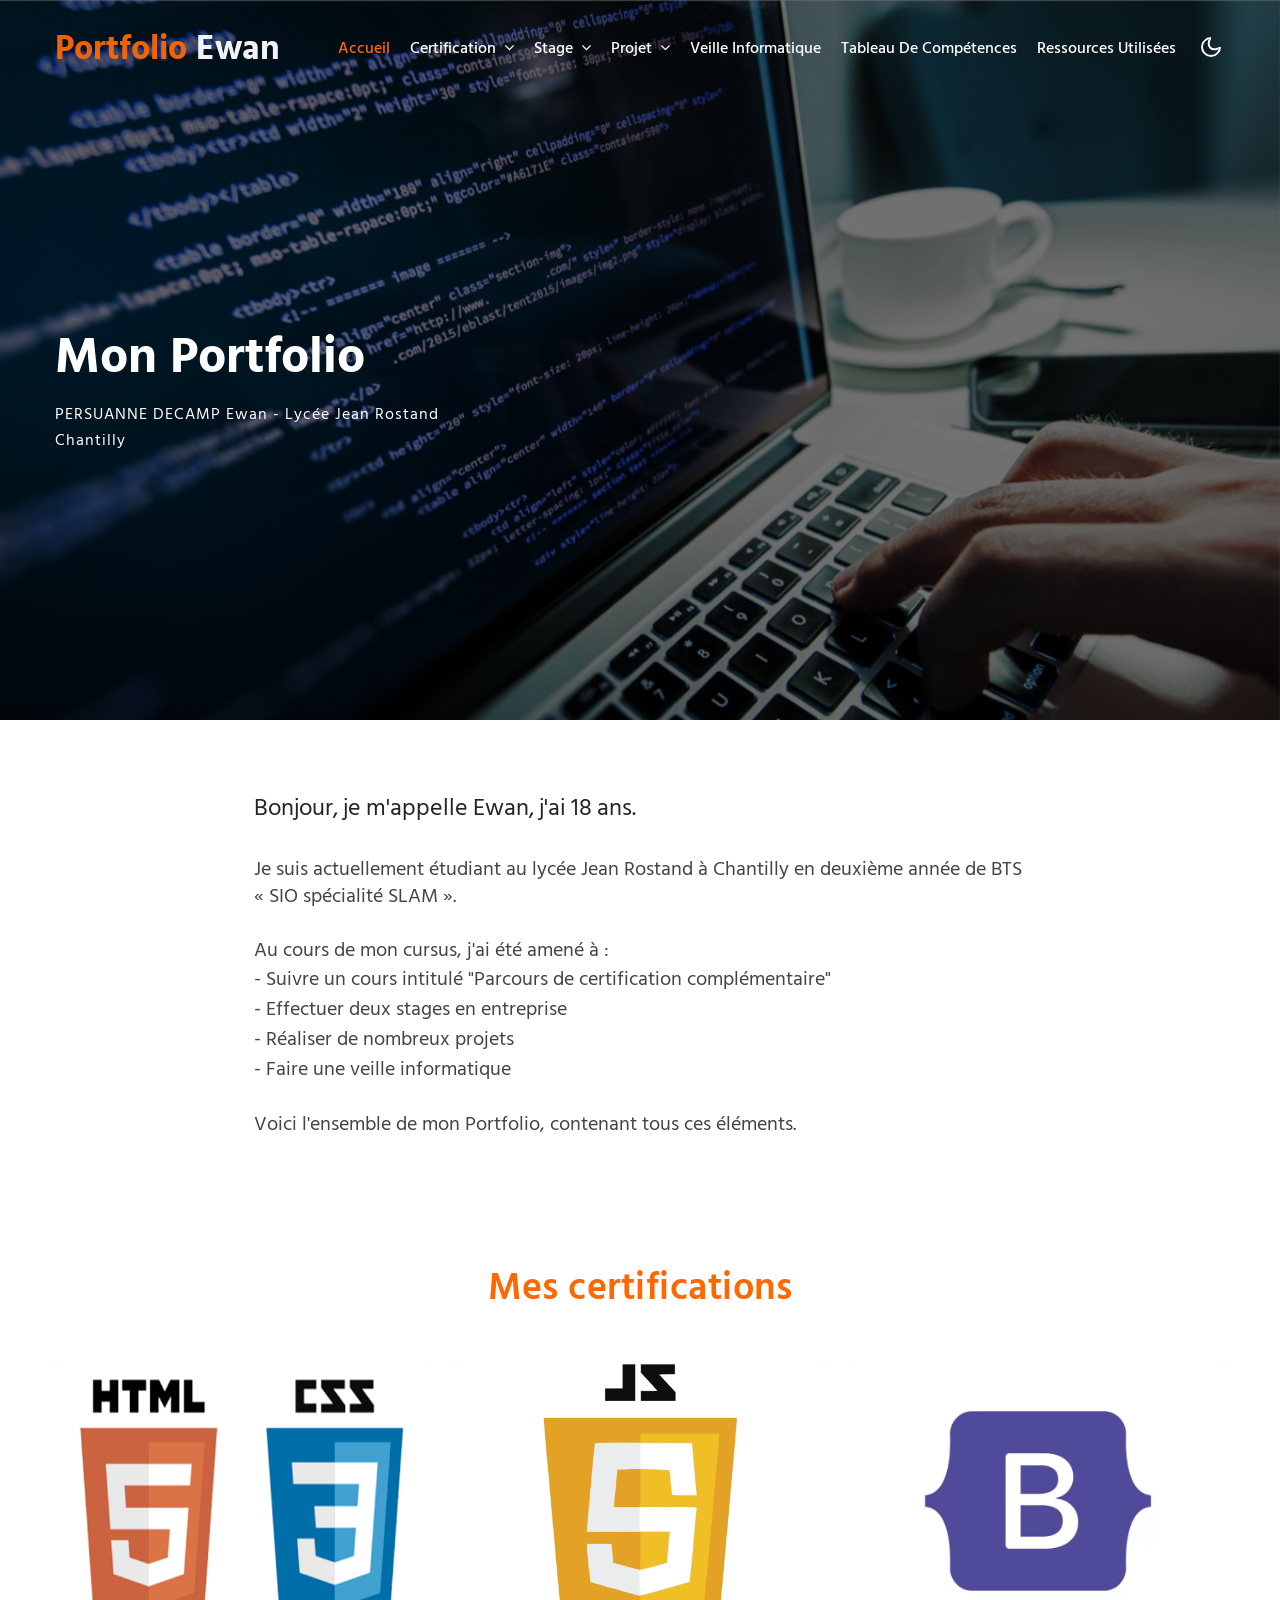
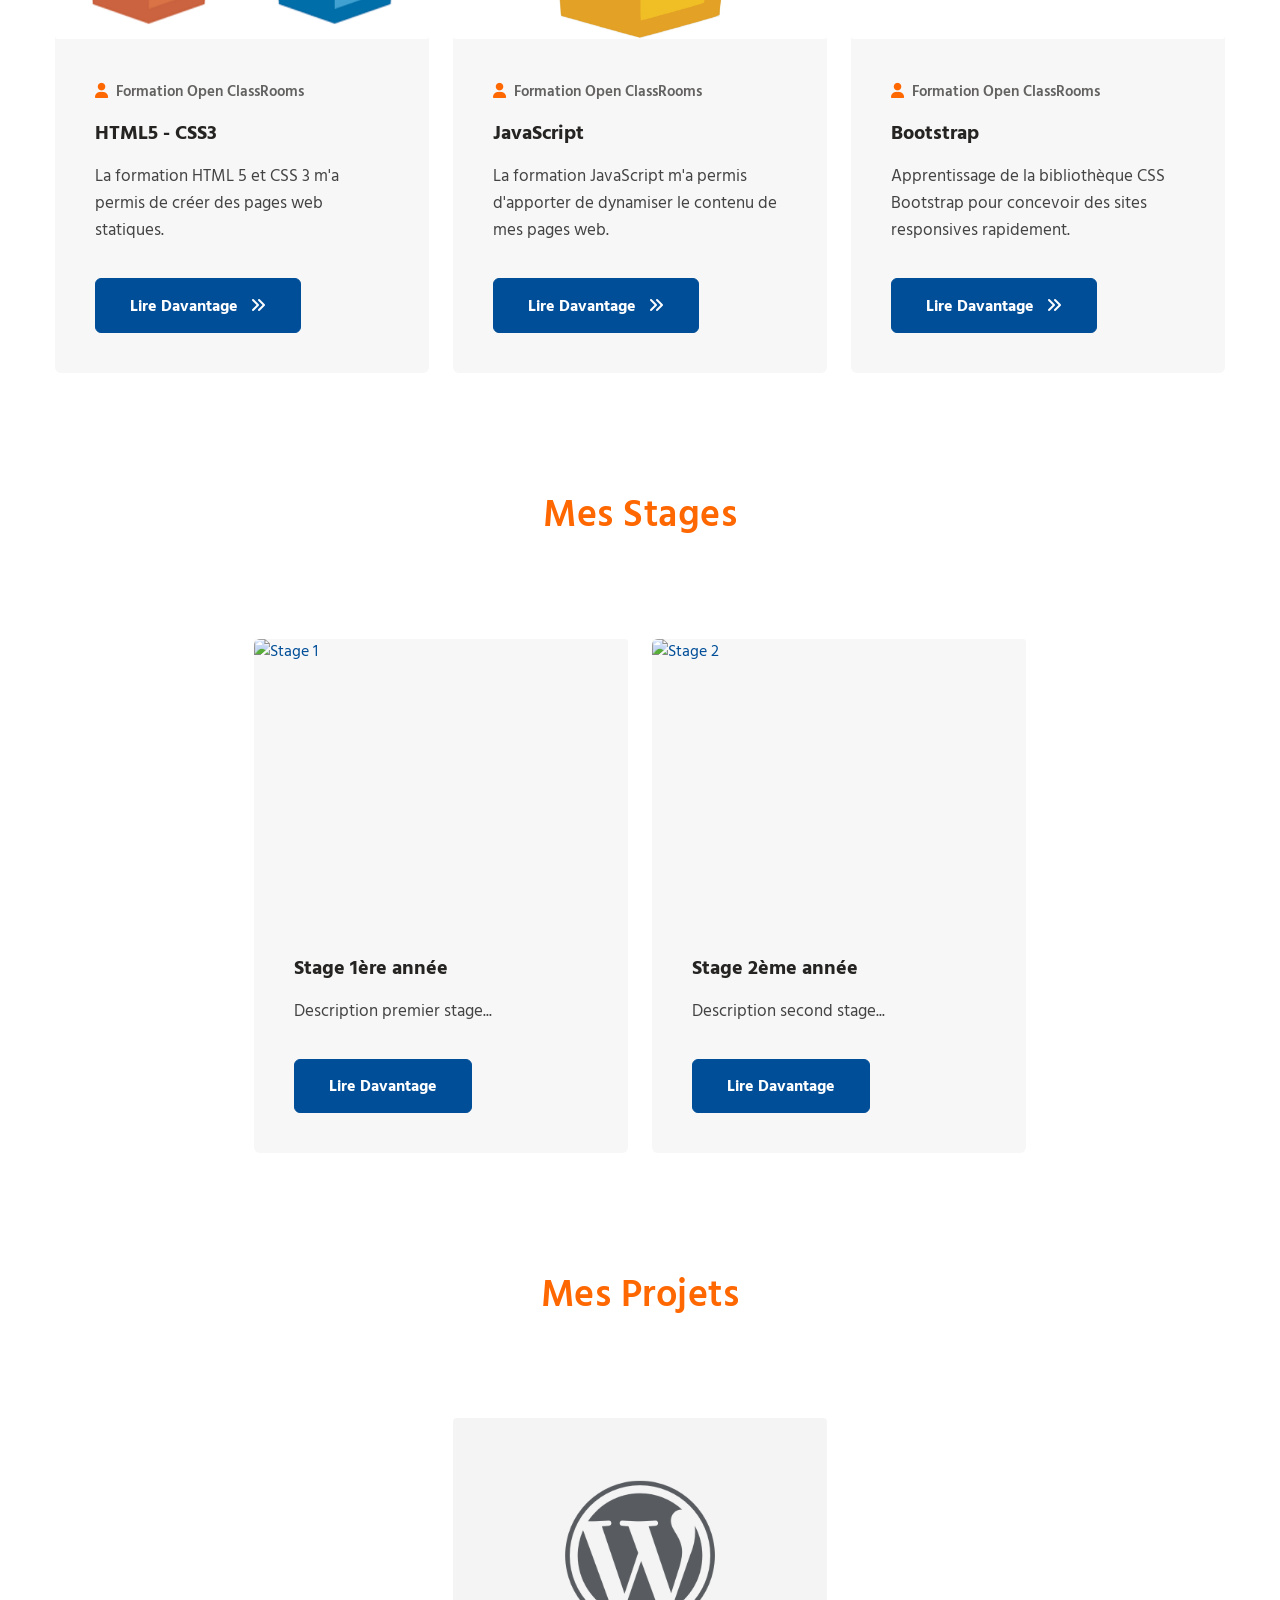
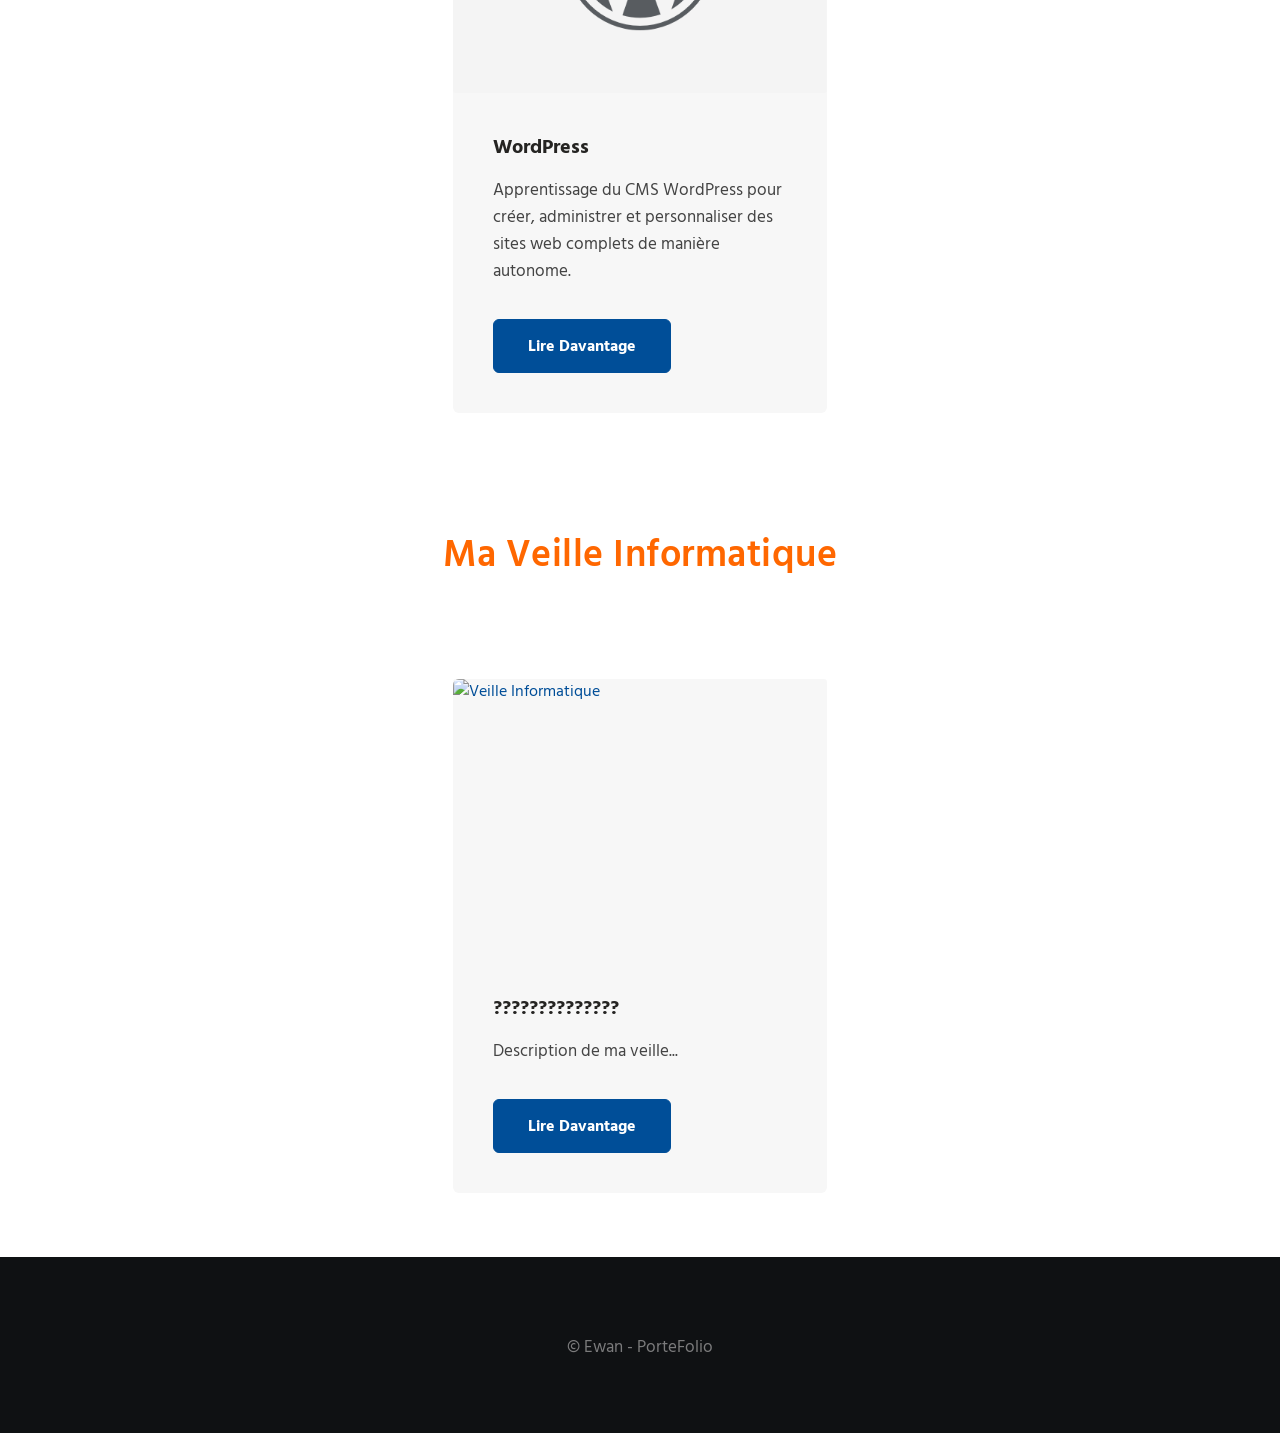
==== commit 4d6a051f: "Ajoute certfi html" ====
--- a/index.html
+++ b/index.html
@@ -39,51 +39,51 @@
                             </a>
                             <ul class="dropdown-menu" aria-labelledby="navbarDropdown3">
                                 <li><a class="dropdown-item pt-2" href="html.html">HTML - CSS</a></li>
-                                <li><a class="dropdown-item" href="anssi.html">JavaScript</a></li>
+                                <li><a class="dropdown-item" href="javascript.html">JavaScript</a></li>
                                 <li><a class="dropdown-item" href="bootstrap.html">Bootstrap</a></li>
                             </ul>
                         </li>
                         <li class="nav-item dropdown">
                             <a class="nav-link dropdown-toggle" href="#" id="navbarDropdown2" role="button"
-                            data-bs-toggle="dropdown" aria-expanded="false">
-                            Stage <span class="fa fa-angle-down ms-1"></span>
-                        </a>
-                        <ul class="dropdown-menu" aria-labelledby="navbarDropdown2">
-                            <li><a class="dropdown-item pt-2" href="stage1.pdf" target="_blank">Première année</a>
-                            </li>
-                            <li><a class="dropdown-item" href="stage2.pdf" target="_blank">Seconde année</a></li>
-                        </ul>
-                    </li>
-                    <li class="nav-item dropdown">
-                        <a class="nav-link dropdown-toggle" href="#" id="navbarDropdown1" role="button"
-                            data-bs-toggle="dropdown" aria-expanded="false">
-                            Projet <span class="fa fa-angle-down ms-1"></span>
-                        </a>
-                        <ul class="dropdown-menu" aria-labelledby="navbarDropdown1">
-                            <li><a class="dropdown-item pt-2" href="wordpress.html">Wordpress</a></li>
-                        </ul>
-                    </li>
-                    <li class="nav-item">
-                        <a class="nav-link" href="veille.html">Veille informatique</a>
-                    </li>
-                    <li class="nav-item">
-                        <a class="nav-link" href="./Tableau.pdf" target="_blank">Tableau de compétences</a>
-                    </li>
-                    <li class="nav-item">
-                        <a class="nav-link" href="ressources.html">Ressources utilisées</a>
-                    </li>
-                </ul>
-            </div>
-            <div class="mobile-position">
-                <nav class="navigation">
-                    <div class="theme-switch-wrapper">
-                        <label class="theme-switch" for="checkbox">
-                            <input type="checkbox" id="checkbox">
-                            <div class="mode-container">
-                                <i class="gg-sun"></i>
-                                <i class="gg-moon"></i>
-                            </div>
-                        </label>
+                                data-bs-toggle="dropdown" aria-expanded="false">
+                                Stage <span class="fa fa-angle-down ms-1"></span>
+                            </a>
+                            <ul class="dropdown-menu" aria-labelledby="navbarDropdown2">
+                                <li><a class="dropdown-item pt-2" href="stage1.html">Première année</a>
+                                </li>
+                                <li><a class="dropdown-item" href="stage2.html">Seconde année</a></li>
+                            </ul>
+                        </li>
+                        <li class="nav-item dropdown">
+                            <a class="nav-link dropdown-toggle" href="#" id="navbarDropdown1" role="button"
+                                data-bs-toggle="dropdown" aria-expanded="false">
+                                Projet <span class="fa fa-angle-down ms-1"></span>
+                            </a>
+                            <ul class="dropdown-menu" aria-labelledby="navbarDropdown1">
+                                <li><a class="dropdown-item pt-2" href="wordpress.html">Wordpress</a></li>
+                            </ul>
+                        </li>
+                        <li class="nav-item">
+                            <a class="nav-link" href="veille.html">Veille informatique</a>
+                        </li>
+                        <li class="nav-item">
+                            <a class="nav-link" href="./Tableau.pdf" target="_blank">Tableau de compétences</a>
+                        </li>
+                        <li class="nav-item">
+                            <a class="nav-link" href="ressource.html">Ressources utilisées</a>
+                        </li>
+                    </ul>
+                </div>
+                <div class="mobile-position">
+                    <nav class="navigation">
+                        <div class="theme-switch-wrapper">
+                            <label class="theme-switch" for="checkbox">
+                                <input type="checkbox" id="checkbox">
+                                <div class="mode-container">
+                                    <i class="gg-sun"></i>
+                                    <i class="gg-moon"></i>
+                                </div>
+                            </label>
                         </div>
                     </nav>
                 </div>
@@ -116,17 +116,22 @@
 
     <section class="w3l-products w3l-faq-block py-5" id="projects">
         <div class="container py-lg-5 py-md-4 py-2">
-            <div class="row ">
-                <h3 class="title-w3l mb-lg-5 mb-4">Je m’appelle Ewan, je suis âgé de 18 ans.
-                </h3>
-                <h4 class="head">
-                    Je suis actuellement étudiant au lycée Jean rostand à Chantilly en deuxième année de BTS « SIO
-                    spécialité SLAM ». <br>
-                    Au cours de mon cursus j'ai été amené à suivre un cours intitulé "Parcours de certification
-                    complémentaire". <br>
-                    <br> Voici l'ensemble des formations, des certifications que j'ai suivi.
-                </h4>
-
+            <div class="row justify-content-center">
+                <div class="col-lg-8">
+                    <h3 class="title-w3l mb-4">Bonjour, je m'appelle Ewan, j'ai 18 ans.</h3>
+                    <p class="fs-5">
+                        Je suis actuellement étudiant au lycée Jean Rostand à Chantilly en deuxième année de BTS
+                        « SIO spécialité SLAM ».
+                    </p>
+                    <p class="fs-5"> <br> Au cours de mon cursus, j'ai été amené à :</p>
+                    <ul class="fs-5">
+                        <li>- Suivre un cours intitulé "Parcours de certification complémentaire"</li>
+                        <li>- Effectuer deux stages en entreprise</li>
+                        <li>- Réaliser de nombreux projets</li>
+                        <li>- Faire une veille informatique</li>
+                    </ul>
+                    <p class="fs-5"> <br> Voici l'ensemble de mon Portfolio, contenant tous ces éléments.</p>
+                </div>
             </div>
         </div>
     </section>
@@ -141,7 +146,7 @@
 
                 </div>
 
-                <div class="row align-items-center">
+                <div class="row justify-content-center align-items-center">
                     <div class="col-lg-4 col-md-6 mt-lg-5 mt-4">
                         <div class="card h-100">
                             <div class="card-header p-0 position-relative">
@@ -170,8 +175,9 @@
                     <div class="col-lg-4 col-md-6 mt-lg-5 mt-4">
                         <div class="card h-100">
                             <div class="card-header p-0 position-relative">
-                                <a href="cyber.html" class="zoom d-block">
-                                    <img class="card-img-bottom d-block" src="images/JavaScript.jpg" alt="Card image cap">
+                                <a href="javascript.html" class="zoom d-block">
+                                    <img class="card-img-bottom d-block" src="images/JavaScript.jpg"
+                                        alt="Card image cap">
                                 </a>
                             </div>
                             <div class="card-body course-details">
@@ -181,11 +187,11 @@
                                             <span class="meta-value">Formation Open ClassRooms </span></a>
                                     </div>
                                 </div>
-                                <a href="cyber.html" class="course-desc">JavaScript</a>
-                                <p class="mt-3">La formation JavaScript m'a permis d'apporter de 
+                                <a href="javascript.html" class="course-desc">JavaScript</a>
+                                <p class="mt-3">La formation JavaScript m'a permis d'apporter de
                                     dynamiser le contenu de mes pages web.</p>
                                 <div class="blog-bottom-info">
-                                    <a href="cyber.html" class="btn btn-primary btn-style mt-4">Lire davantage
+                                    <a href="javascript.html" class="btn btn-primary btn-style mt-4">Lire davantage
                                         <span class="fas fa-angle-double-right ms-2"></span></a>
                                 </div>
                             </div>
@@ -196,7 +202,8 @@
                         <div class="card h-100">
                             <div class="card-header p-0 position-relative">
                                 <a href="bootstrap.html" class="zoom d-block">
-                                    <img class="card-img-bottom d-block" src="images/bootstrap.jpg" alt="Card image cap">
+                                    <img class="card-img-bottom d-block" src="images/bootstrap.jpg"
+                                        alt="Card image cap">
                                 </a>
                             </div>
                             <div class="card-body course-details">
@@ -229,7 +236,7 @@
                 <div class="header-secw3 text-center mb-5">
                     <h3 class="title-subhny mb-2"><span>Mes Stages</span></h3>
                 </div>
-                <div class="row align-items-center">
+                <div class="row justify-content-center align-items-center">
                     <div class="col-lg-4 col-md-6 mt-lg-5 mt-4">
                         <div class="card h-100">
                             <div class="card-header p-0 position-relative">
@@ -275,7 +282,7 @@
                 <div class="header-secw3 text-center mb-5">
                     <h3 class="title-subhny mb-2"><span>Mes Projets</span></h3>
                 </div>
-                <div class="row align-items-center">
+                <div class="row justify-content-center align-items-center">
                     <div class="col-lg-4 col-md-6 mt-lg-5 mt-4">
                         <div class="card h-100">
                             <div class="card-header p-0 position-relative">
@@ -285,35 +292,12 @@
                             </div>
                             <div class="card-body course-details">
                                 <a href="wordpress.html" target="_blank" class="course-desc">WordPress</a>
-                                <p class="mt-3">Apprentissage du CMS WordPress pour créer, administrer et personnaliser des sites web complets de manière autonome.</p>
+                                <p class="mt-3">Apprentissage du CMS WordPress pour créer, administrer et personnaliser
+                                    des sites web complets de manière autonome.</p>
                                 <div class="blog-bottom-info">
                                     <a href="wordpress.html" target="_blank" class="btn btn-primary btn-style mt-4">Lire
                                         davantage</a>
                                 </div>
-                            </div>
-                        </div>
-                    </div>
-                    <div class="col-lg-4 col-md-6 mt-lg-5 mt-4">
-                        <div class="card h-100">
-                            <div class="card-header p-0 position-relative">
-                                <a href="stage2.pdf" target="_blank" class="zoom d-block">
-                                    <img class="card-img-bottom d-block" src="images/stage.png" alt="Projet 2">
-                                </a>
-                            </div>
-                            <div class="card-body course-details">
-                                <a href="stage2.pdf" target="_blank" class="course-desc">2ème Projet</a>
-                                <p class="mt-3">Description de mon deuxième projet...</p>
-                                <div class="blog-bottom-info">
-                                    <a href="stage2.pdf" target="_blank" class="btn btn-primary btn-style mt-4">Lire
-                                        davantage</a>
-                                </div>
-                            </div>
-                        </div>
-                    </div>
-                    <div class="col-lg-4 col-md-6 mt-lg-5 mt-4">
-                        <div class="card h-100">
-                            <div class="card-body course-details d-flex align-items-center justify-content-center">
-                                <p>À venir...</p>
                             </div>
                         </div>
                     </div>
@@ -328,12 +312,13 @@
                 <div class="header-secw3 text-center mb-5">
                     <h3 class="title-subhny mb-2"><span>Ma Veille Informatique</span></h3>
                 </div>
-                <div class="row align-items-center">
+                <div class="row justify-content-center align-items-center">
                     <div class="col-lg-4 col-md-6 mt-lg-5 mt-4">
                         <div class="card h-100">
                             <div class="card-header p-0 position-relative">
                                 <a href="stage1.pdf" target="_blank" class="zoom d-block">
-                                    <img class="card-img-bottom d-block" src="images/stage.png" alt="Veille Informatique">
+                                    <img class="card-img-bottom d-block" src="images/stage.png"
+                                        alt="Veille Informatique">
                                 </a>
                             </div>
                             <div class="card-body course-details">
